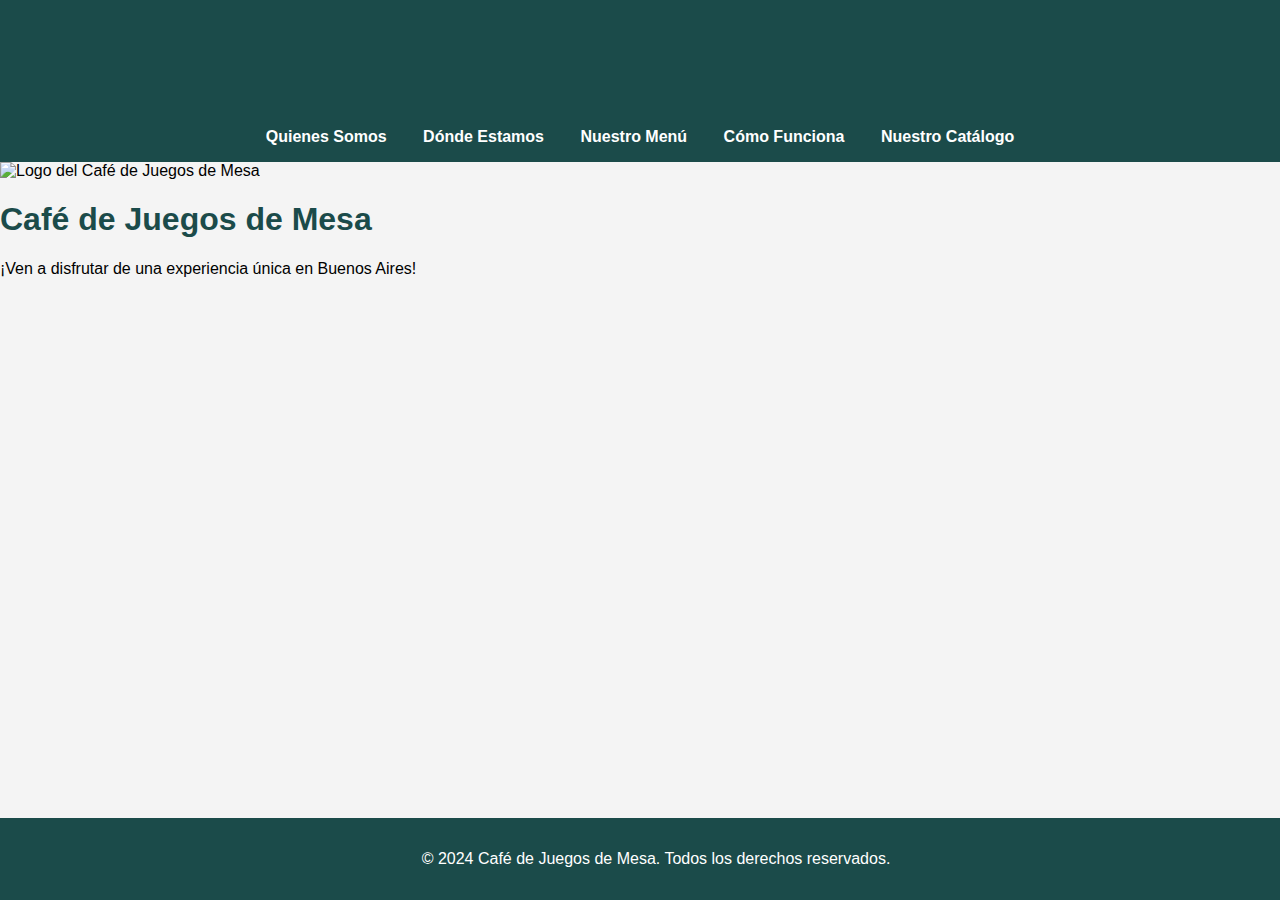
==== index.html @ 7388c287 "First Update" ====
<!DOCTYPE html>
<html lang="es">
<head>
    <meta charset="UTF-8">
    <meta name="viewport" content="width=device-width, initial-scale=1.0">
    <title>Café de Juegos de Mesa - Buenos Aires</title>
    <link rel="stylesheet" href="styles.css">
</head>
<body>

<header>
    <h1>Bienvenidos al Café de Juegos de Mesa</h1>
</header>

<nav>
    <a href="quienes-somos.html">Quienes Somos</a>
    <a href="donde-estamos.html">Dónde Estamos</a>
    <a href="nuestro-menu.html">Nuestro Menú</a>
    <a href="como-funciona.html">Cómo Funciona</a>
    <a href="nuestro-catalogo.html">Nuestro Catálogo</a>
</nav>

<section class="landing-page">
    <img src="logo.png" alt="Logo del Café de Juegos de Mesa">
    <h1>Café de Juegos de Mesa</h1>
    <p>¡Ven a disfrutar de una experiencia única en Buenos Aires!</p>
</section>

<footer>
    <p>&copy; 2024 Café de Juegos de Mesa. Todos los derechos reservados.</p>
</footer>

</body>
</html>
---- styles.css ----
body {
    font-family: Arial, sans-serif;
    margin: 0;
    padding: 0;
    background-color: #F4F4F4;
}

header {
    background-color: #1B4B4A; /* Verde oscuro del logo */
    color: #FFA500; /* Naranja del logo */
    text-align: center;
    padding: 1em;
}

nav {
    background-color: #1B4B4A; /* Verde oscuro del logo */
    color: #FFFFFF; /* Blanco para el texto */
    padding: 1em;
    text-align: center;
}

nav a {
    color: #FFFFFF; /* Blanco para el texto */
    margin: 0 1em;
    text-decoration: none;
    font-weight: bold;
}

nav a:hover {
    color: #FFA500; /* Naranja del logo */
}

.content {
    padding: 2em;
    color: #333;
    background-color: #FFFFFF;
}

h1, h2 {
    color: #1B4B4A; /* Verde oscuro del logo */
}

.image-gallery {
    display: flex;
    justify-content: space-around;
    margin-top: 1em;
}

.image-gallery img {
    max-width: 30%;
    border-radius: 8px;
}

.image-text {
    display: flex;
    align-items: center;
    margin: 1.5em 0;
}

.image-text img {
    max-width: 30%;
    margin-right: 1em;
    border-radius: 8px;
}

footer {
    background-color: #1B4B4A; /* Verde oscuro del logo */
    color: #FFFFFF; /* Blanco para el texto */
    text-align: center;
    padding: 1em;
    position: fixed;
    width: 100%;
    bottom: 0;
}
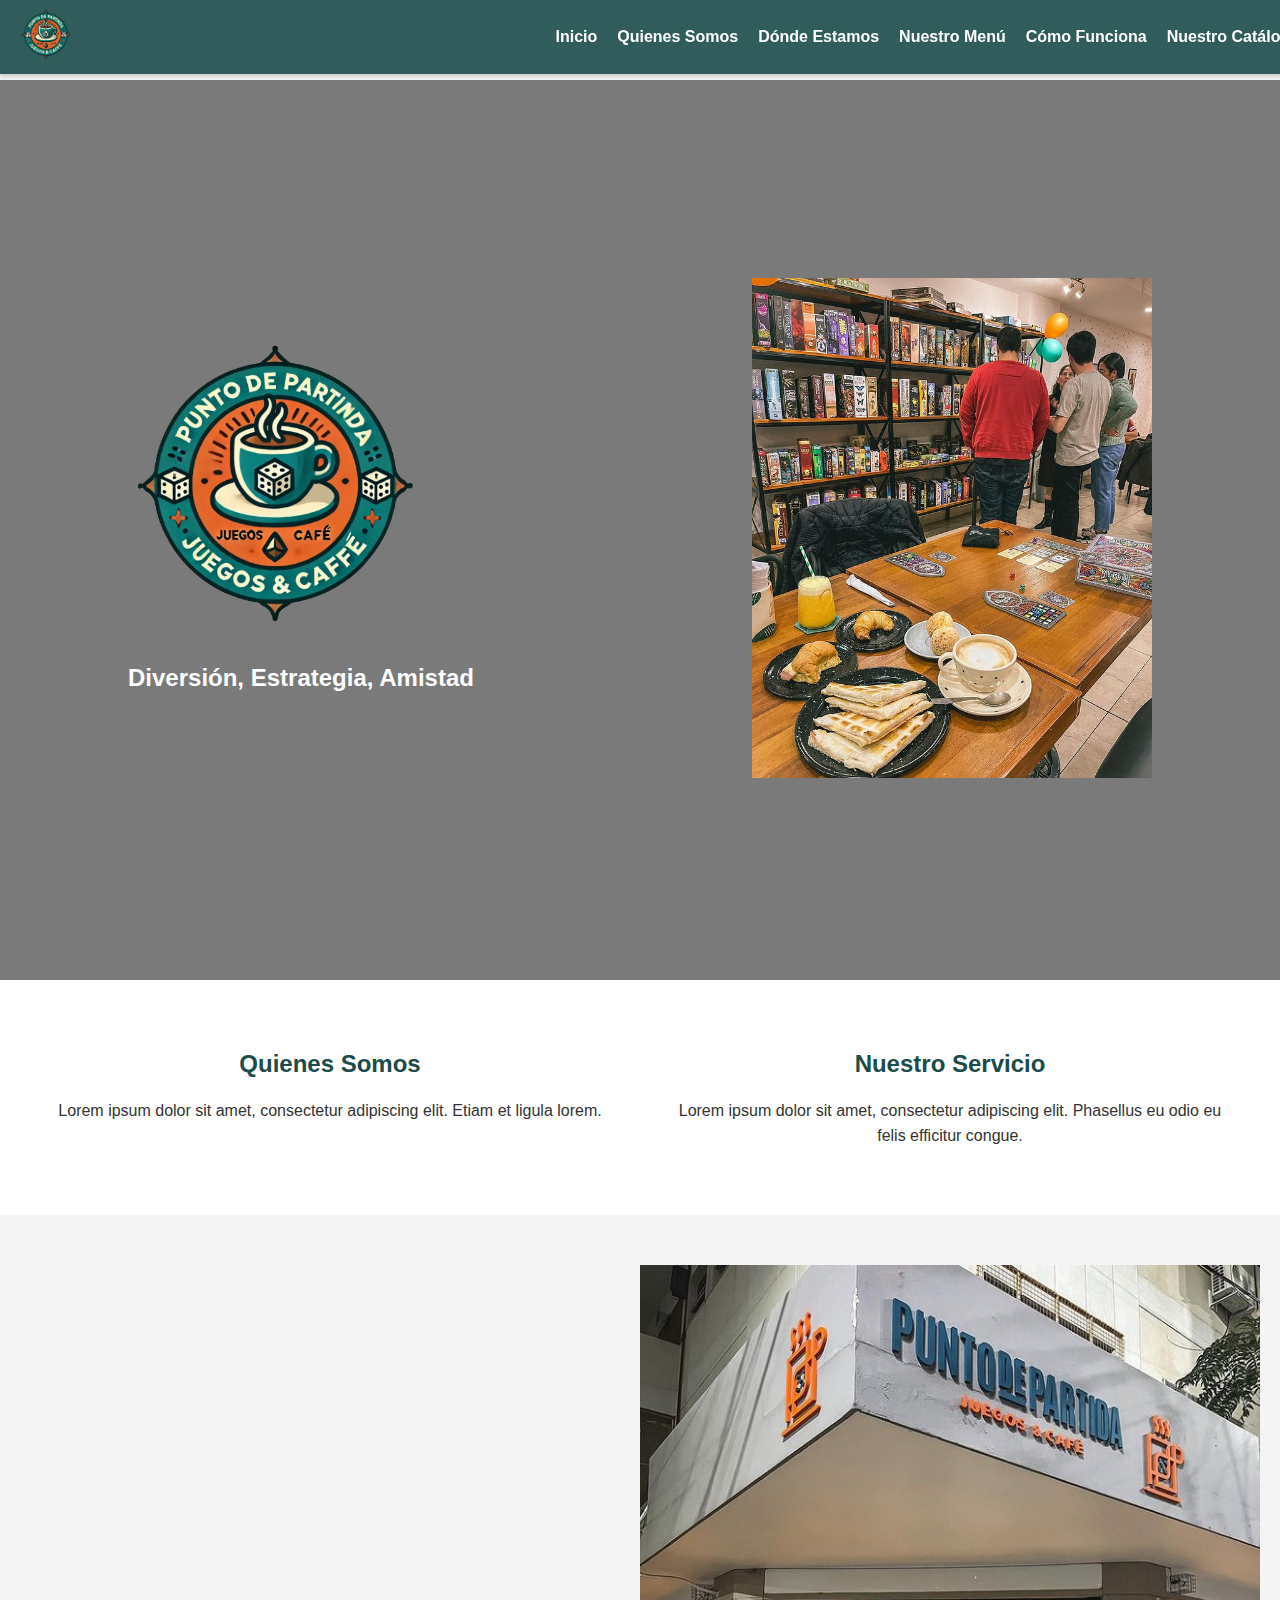
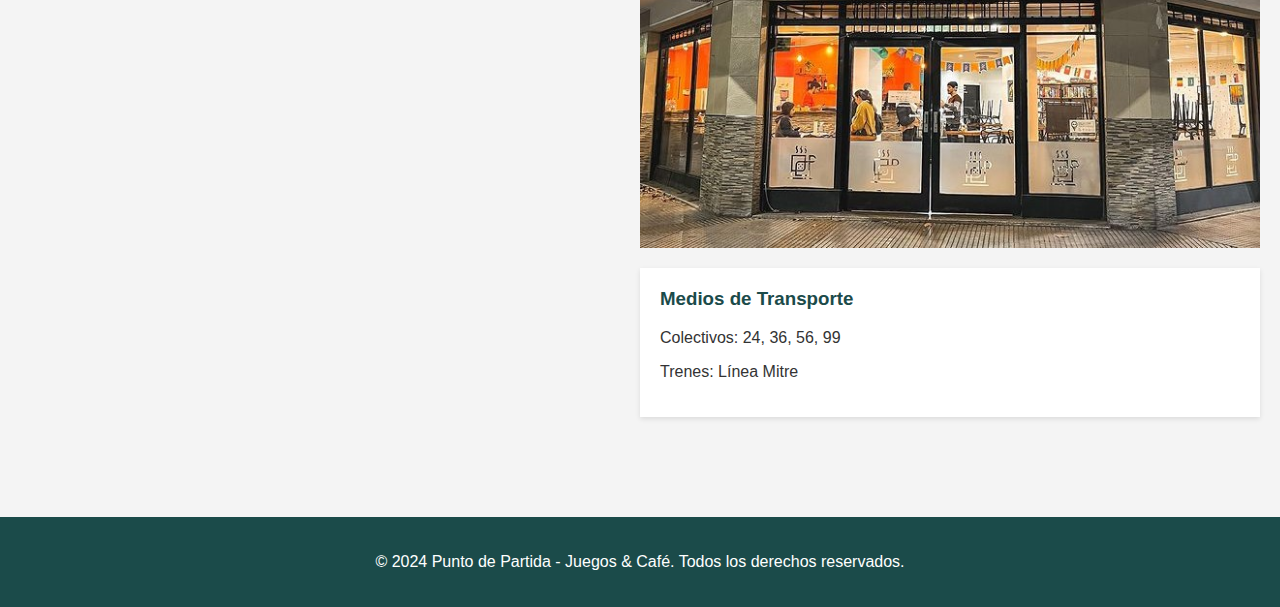
==== commit f65b3432: "Add img + modify code" ====
--- a/index.html
+++ b/index.html
@@ -3,31 +3,69 @@
 <head>
     <meta charset="UTF-8">
     <meta name="viewport" content="width=device-width, initial-scale=1.0">
-    <title>Café de Juegos de Mesa - Buenos Aires</title>
+    <title>Punto de Partida - Juegos & Café</title>
     <link rel="stylesheet" href="styles.css">
 </head>
 <body>
 
 <header>
-    <h1>Bienvenidos al Café de Juegos de Mesa</h1>
+    <div class="logo-container">
+        <img src="logo.png" alt="Logo del Café">
+    </div>
+    <nav>
+        <a href="index.html">Inicio</a>
+        <a href="quienes-somos.html">Quienes Somos</a>
+        <a href="donde-estamos.html">Dónde Estamos</a>
+        <a href="nuestro-menu.html">Nuestro Menú</a>
+        <a href="como-funciona.html">Cómo Funciona</a>
+        <a href="nuestro-catalogo.html">Nuestro Catálogo</a>
+    </nav>
 </header>
 
-<nav>
-    <a href="quienes-somos.html">Quienes Somos</a>
-    <a href="donde-estamos.html">Dónde Estamos</a>
-    <a href="nuestro-menu.html">Nuestro Menú</a>
-    <a href="como-funciona.html">Cómo Funciona</a>
-    <a href="nuestro-catalogo.html">Nuestro Catálogo</a>
-</nav>
+<!-- Sección Principal -->
+<section class="hero">
+    <div class="overlay"></div>
+    <div class="hero-content">
+        <div class="hero-left">
+            <img src="logo-grande.png" alt="Logo Grande del Café">
+            <p class="hero-text">Diversión, Estrategia, Amistad</p>
+        </div>
+        <div class="hero-right">
+            <img src="imagen-derecha.jpg" alt="Imagen Descriptiva">
+        </div>
+    </div>
+</section>
 
-<section class="landing-page">
-    <img src="logo.png" alt="Logo del Café de Juegos de Mesa">
-    <h1>Café de Juegos de Mesa</h1>
-    <p>¡Ven a disfrutar de una experiencia única en Buenos Aires!</p>
+<!-- Sección de Quienes Somos y Nuestro Servicio -->
+<section class="about-service">
+    <div class="about">
+        <h2>Quienes Somos</h2>
+        <p>Lorem ipsum dolor sit amet, consectetur adipiscing elit. Etiam et ligula lorem.</p>
+    </div>
+    <div class="service">
+        <h2>Nuestro Servicio</h2>
+        <p>Lorem ipsum dolor sit amet, consectetur adipiscing elit. Phasellus eu odio eu felis efficitur congue.</p>
+    </div>
+</section>
+
+<!-- Sección de Dónde Estamos -->
+<section class="location">
+    <div class="map">
+        <!-- Conexión con Google Maps API para mostrar el mapa -->
+        <iframe src="https://www.google.com/maps/embed?pb=!1m18!1m12!1m3!1d3168.956556316063!2d-122.08424948479239!3d37.42199927982178!2m3!1f0!2f0!3f0!3m2!1i1024!2i768!4f13.1!3m3!1m2!1s0x808fb5b9b5f74e67%3A0x7f1a784f9a3ff4ec!2sGoogleplex!5e0!3m2!1sen!2sus!4v1589738128437!5m2!1sen!2sus" width="100%" height="100%" frameborder="0" style="border:0;" allowfullscreen="" aria-hidden="false" tabindex="0"></iframe>
+    </div>
+    <div class="location-details">
+        <img src="cafe-exterior.jpg" alt="Foto del Café">
+        <div class="transport">
+            <h3>Medios de Transporte</h3>
+            <p>Colectivos: 24, 36, 56, 99</p>
+            <p>Trenes: Línea Mitre</p>
+        </div>
+    </div>
 </section>
 
 <footer>
-    <p>&copy; 2024 Café de Juegos de Mesa. Todos los derechos reservados.</p>
+    <p>&copy; 2024 Punto de Partida - Juegos & Café. Todos los derechos reservados.</p>
 </footer>
 
 </body>
--- a/styles.css
+++ b/styles.css
@@ -1,74 +1,169 @@
+/* General */
 body {
     font-family: Arial, sans-serif;
     margin: 0;
     padding: 0;
     background-color: #F4F4F4;
+    color: #333;
+    padding-top: 80px;
 }
 
 header {
-    background-color: #1B4B4A; /* Verde oscuro del logo */
-    color: #FFA500; /* Naranja del logo */
-    text-align: center;
-    padding: 1em;
+    background-color: rgba(27, 75, 74, 0.9); /* Verde oscuro */
+    color: #FFFFFF;
+    display: flex;
+    align-items: center;
+    justify-content: space-between;
+    padding: 10px 20px;
+    position: fixed;
+    top: 0;
+    width: 100%;
+    z-index: 1000;
+    box-shadow: 0 2px 5px rgba(0, 0, 0, 0.2);
+}
+
+.logo-container img {
+    max-height: 50px;
 }
 
 nav {
-    background-color: #1B4B4A; /* Verde oscuro del logo */
-    color: #FFFFFF; /* Blanco para el texto */
-    padding: 1em;
+    display: flex;
+    justify-content: flex-end;
+}
+
+nav a {
+    color: #FFFFFF;
+    margin-left: 20px;
+    text-decoration: none;
+    font-weight: bold;
+    font-size: 16px;
+}
+
+nav a:hover {
+    color: #FFA500; /* Naranja */
+}
+
+/* Sección Principal */
+.hero {
+    position: relative;
+    background-image: url('fondo-hero.jpg');
+    background-size: cover;
+    background-position: center;
+    height: 100vh;
+    display: flex;
+    align-items: center;
+    justify-content: center;
+    color: white;
     text-align: center;
 }
 
-nav a {
-    color: #FFFFFF; /* Blanco para el texto */
-    margin: 0 1em;
-    text-decoration: none;
-    font-weight: bold;
+.overlay {
+    position: absolute;
+    top: 0;
+    left: 0;
+    width: 100%;
+    height: 100%;
+    background-color: rgba(0, 0, 0, 0.5); /* Cortina semi opaca */
 }
 
-nav a:hover {
-    color: #FFA500; /* Naranja del logo */
+.hero-content {
+    position: relative;
+    z-index: 1;
+    display: flex;
+    align-items: center;
+    justify-content: space-between;
+    width: 80%;
 }
 
-.content {
-    padding: 2em;
-    color: #333;
-    background-color: #FFFFFF;
+.hero-left {
+    flex: 1;
+    text-align: left;
 }
 
-h1, h2 {
-    color: #1B4B4A; /* Verde oscuro del logo */
+.hero-left img {
+    max-width: 300px;
+    margin-bottom: 20px;
 }
 
-.image-gallery {
+.hero-text {
+    font-size: 24px;
+    font-weight: bold;
+    margin-top: 10px;
+}
+
+.hero-right {
+    flex: 1;
+    text-align: right;
+}
+
+.hero-right img {
+    max-width: 400px;
+    height: auto;
+}
+
+
+/* Sección Quienes Somos y Nuestro Servicio */
+.about-service {
     display: flex;
     justify-content: space-around;
-    margin-top: 1em;
+    padding: 50px 20px;
+    background-color: #FFFFFF;
+    text-align: center;
 }
 
-.image-gallery img {
-    max-width: 30%;
-    border-radius: 8px;
+.about, .service {
+    width: 45%;
 }
 
-.image-text {
-    display: flex;
-    align-items: center;
-    margin: 1.5em 0;
+h2 {
+    color: #1B4B4A; /* Verde oscuro */
 }
 
-.image-text img {
-    max-width: 30%;
-    margin-right: 1em;
-    border-radius: 8px;
+.about p, .service p {
+    font-size: 16px;
+    line-height: 1.6;
 }
 
+/* Sección Dónde Estamos */
+.location {
+    display: flex;
+    justify-content: space-between;
+    padding: 50px 20px;
+    background-color: #F4F4F4;
+}
+
+.map,
+.location-details {
+    width: 50%;
+    display: flex;
+    flex-direction: column;
+    justify-content: space-between;
+}
+
+.location-details img {
+    width: 100%; /* Ajusta la imagen al 100% del ancho del contenedor */
+    height: auto; /* Mantiene la proporción de la imagen */
+    object-fit: cover; /* Cubre el espacio disponible sin deformar la imagen */
+    margin-bottom: 20px;
+}
+
+.transport {
+    background-color: #FFFFFF;
+    padding: 20px;
+    box-shadow: 0 2px 5px rgba(0, 0, 0, 0.1);
+}
+
+.transport h3 {
+    margin-top: 0;
+    color: #1B4B4A;
+}
+
+
+/* Footer */
 footer {
-    background-color: #1B4B4A; /* Verde oscuro del logo */
-    color: #FFFFFF; /* Blanco para el texto */
+    background-color: #1B4B4A;
+    color: #FFFFFF;
     text-align: center;
-    padding: 1em;
-    position: fixed;
-    width: 100%;
-    bottom: 0;
+    padding: 20px;
+    margin-top: 50px;
 }
